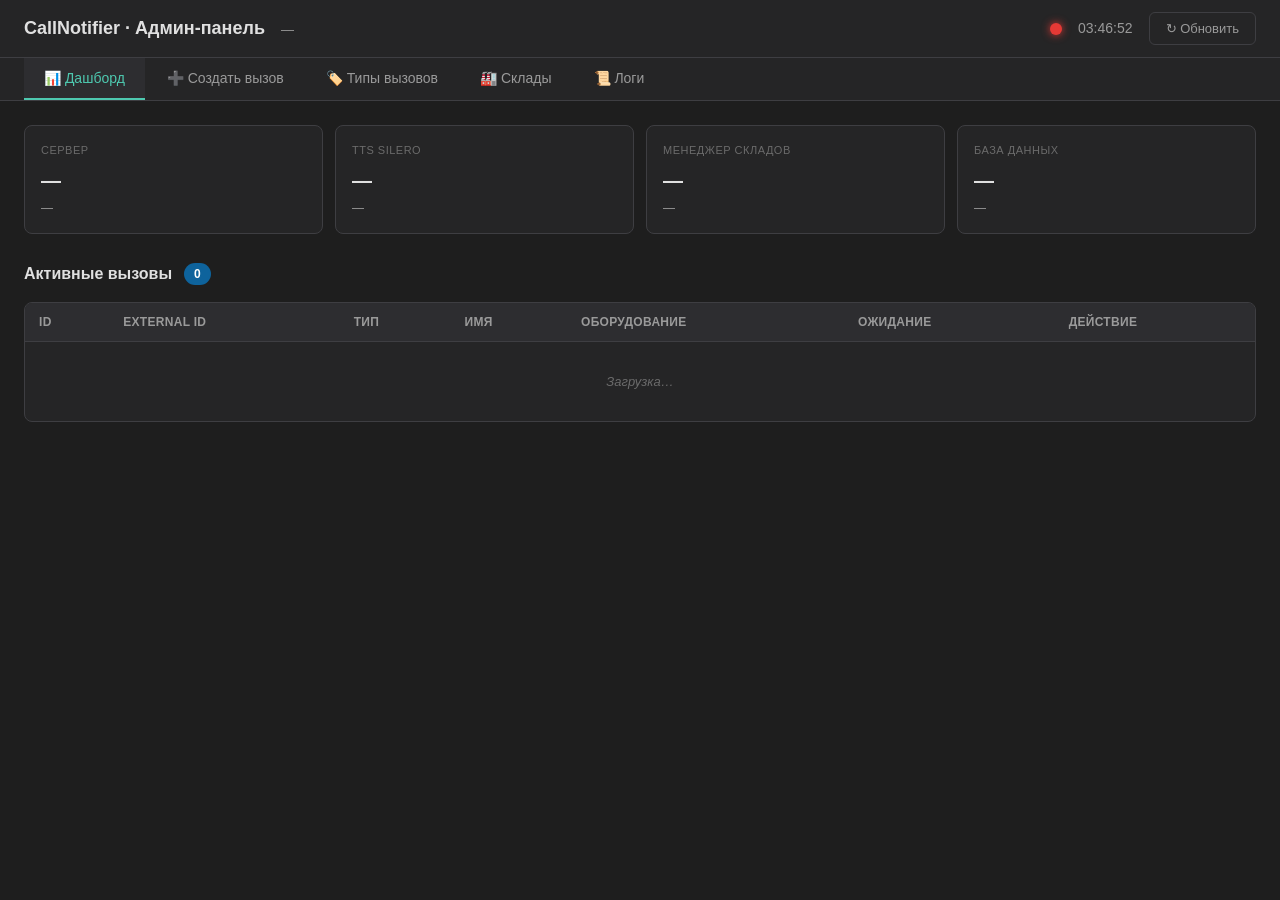
==== static/admin/admin.html @ b6844330 "Release v1.1.0: пер-клиентские напоминания, веб-админка, механизм версий" ====
<!DOCTYPE html>
<html lang="ru">
<head>
    <meta charset="UTF-8">
    <meta name="viewport" content="width=device-width, initial-scale=1.0">
    <title>CallNotifier — Админ-панель</title>
    <link rel="stylesheet" href="/static/admin/admin.css">
</head>
<body>

<!-- ===================== ХЕДЕР ===================== -->
<header class="header">
    <div class="header-left">
        <h1 class="header-title">CallNotifier · Админ-панель</h1>
        <span class="header-subtitle" id="header-host">—</span>
    </div>
    <div class="header-right">
        <span class="status-dot" id="conn-dot" title="Соединение с сервером"></span>
        <span class="header-time" id="header-time">--:--:--</span>
        <button class="btn btn-secondary" id="btn-refresh" title="Обновить текущий таб">↻ Обновить</button>
    </div>
</header>

<!-- ===================== ТАБЫ ===================== -->
<nav class="tabs" id="tabs">
    <button class="tab active" data-tab="dashboard">📊 Дашборд</button>
    <button class="tab" data-tab="create">➕ Создать вызов</button>
    <button class="tab" data-tab="types">🏷️ Типы вызовов</button>
    <button class="tab" data-tab="warehouses">🏭 Склады</button>
    <button class="tab" data-tab="logs">📜 Логи</button>
</nav>

<!-- ===================== КОНТЕНТ ===================== -->
<main class="content">

    <!-- ============ ТАБ 1: ДАШБОРД ============ -->
    <section class="tab-panel active" id="panel-dashboard">

        <div class="status-cards">
            <div class="status-card" id="card-server">
                <div class="status-card-title">Сервер</div>
                <div class="status-card-value" id="server-value">—</div>
                <div class="status-card-sub" id="server-sub">—</div>
            </div>
            <div class="status-card" id="card-tts">
                <div class="status-card-title">TTS Silero</div>
                <div class="status-card-value" id="tts-value">—</div>
                <div class="status-card-sub" id="tts-sub">—</div>
            </div>
            <div class="status-card" id="card-wh">
                <div class="status-card-title">Менеджер складов</div>
                <div class="status-card-value" id="wh-value">—</div>
                <div class="status-card-sub" id="wh-sub">—</div>
            </div>
            <div class="status-card" id="card-db">
                <div class="status-card-title">База данных</div>
                <div class="status-card-value" id="db-value">—</div>
                <div class="status-card-sub" id="db-sub">—</div>
            </div>
        </div>

        <h2 class="section-title">
            Активные вызовы
            <span class="badge" id="calls-count">0</span>
        </h2>

        <div class="table-wrap">
            <table class="data-table" id="calls-table">
                <thead>
                    <tr>
                        <th>ID</th>
                        <th>External ID</th>
                        <th>Тип</th>
                        <th>Имя</th>
                        <th>Оборудование</th>
                        <th>Ожидание</th>
                        <th>Действие</th>
                    </tr>
                </thead>
                <tbody id="calls-tbody">
                    <tr><td colspan="7" class="empty">Загрузка…</td></tr>
                </tbody>
            </table>
        </div>
    </section>

    <!-- ============ ТАБ 2: СОЗДАТЬ ВЫЗОВ ============ -->
    <section class="tab-panel" id="panel-create">
        <h2 class="section-title">Создание вызова вручную</h2>
        <p class="hint">Эмуляция поступления вызова от внешних систем (АСистем). Поля «Имя» и «Оборудование» сохраняются между созданиями — удобно для пакетной отправки однотипных вызовов.</p>

        <div class="form" id="create-form">
            <div class="form-row">
                <label for="cf-external-id">External ID</label>
                <input type="text" id="cf-external-id" placeholder="manual-<timestamp>">
                <button class="btn btn-secondary btn-small" id="btn-regen-id" type="button" title="Сгенерировать новый ID">↻</button>
            </div>

            <div class="form-row">
                <label for="cf-type">Тип вызова</label>
                <select id="cf-type"></select>
            </div>

            <div class="form-row">
                <label for="cf-name">Имя (ФИО)</label>
                <input type="text" id="cf-name" placeholder="Иванов И.И.">
            </div>

            <div class="form-row">
                <label for="cf-equipment">Оборудование / место</label>
                <input type="text" id="cf-equipment" placeholder="Станок №5">
            </div>

            <div class="form-row">
                <label for="cf-info">Дополнительная информация</label>
                <input type="text" id="cf-info" placeholder="Комментарий (необязательно)">
            </div>

            <div class="form-row">
                <label for="cf-forced">Автоматически закрыть через</label>
                <div class="inline-group">
                    <input type="number" id="cf-forced" min="0" step="1" value="0" style="width: 90px;">
                    <span class="hint-inline">секунд (0 = не закрывать)</span>
                </div>
            </div>

            <div class="form-actions">
                <button class="btn btn-primary" id="btn-create-submit" type="button">✅ Создать вызов</button>
                <div class="form-status" id="create-status"></div>
            </div>
        </div>
    </section>

    <!-- ============ ТАБ 3: ТИПЫ ============ -->
    <section class="tab-panel" id="panel-types">
        <h2 class="section-title">
            Типы вызовов
            <button class="btn btn-primary btn-small" id="btn-add-type" style="margin-left: auto;">➕ Добавить тип</button>
        </h2>

        <div class="table-wrap">
            <table class="data-table" id="types-table">
                <thead>
                    <tr>
                        <th>Ключ (type)</th>
                        <th>Описание</th>
                        <th>Life time, мин</th>
                        <th>Повтор, мин</th>
                        <th>Озвучивать</th>
                        <th>Активных</th>
                        <th>Действия</th>
                    </tr>
                </thead>
                <tbody id="types-tbody">
                    <tr><td colspan="7" class="empty">Загрузка…</td></tr>
                </tbody>
            </table>
        </div>
    </section>

    <!-- ============ ТАБ 4: СКЛАДЫ ============ -->
    <section class="tab-panel" id="panel-warehouses">
        <h2 class="section-title">
            Склады
            <button class="btn btn-secondary btn-small" id="btn-force-check" style="margin-left: auto;">⚡ Форсировать проверку</button>
        </h2>

        <div class="table-wrap">
            <table class="data-table" id="wh-table">
                <thead>
                    <tr>
                        <th>Ключ</th>
                        <th>Название</th>
                        <th>Текущее</th>
                        <th>Capacity</th>
                        <th>Orange</th>
                        <th>Red</th>
                        <th>Повтор, мин</th>
                        <th>Состояние</th>
                        <th>Последний алерт</th>
                        <th>Действие</th>
                    </tr>
                </thead>
                <tbody id="wh-tbody">
                    <tr><td colspan="9" class="empty">Загрузка…</td></tr>
                </tbody>
            </table>
        </div>
    </section>

    <!-- ============ ТАБ 5: ЛОГИ ============ -->
    <section class="tab-panel" id="panel-logs">
        <h2 class="section-title">
            Логи
            <div class="log-controls">
                <label class="switch">
                    <input type="checkbox" id="log-live">
                    <span>Живой поток (2 сек)</span>
                </label>
                <button class="btn btn-secondary btn-small" id="btn-log-refresh">↻ Обновить</button>
                <a class="btn btn-primary btn-small" id="btn-log-download" href="/admin/api/logs/download">⬇ Скачать лог</a>
            </div>
        </h2>

        <div class="log-info">
            <span id="log-path">—</span>
            <span id="log-last-update"></span>
        </div>

        <pre class="log-view" id="log-view">Загрузка…</pre>
    </section>

</main>

<!-- ===================== ТОСТЫ ===================== -->
<div class="toast-container" id="toast-container"></div>

<script src="/static/admin/admin.js"></script>
</body>
</html>
---- static/admin/admin.css ----
/* ============================================================================
   CallNotifier Admin — тёмная минималистичная тема
   ============================================================================ */

* { margin: 0; padding: 0; box-sizing: border-box; }

:root {
    --bg:          #1e1e1e;
    --bg-elev:     #252526;
    --bg-elev-2:   #2d2d30;
    --bg-hover:    #37373d;
    --border:      #3e3e42;
    --text:        #e0e0e0;
    --text-dim:    #9a9a9a;
    --text-faint:  #6b6b6b;
    --accent:      #4ec9b0;
    --accent-hov:  #5ed9c0;
    --primary:     #0e639c;
    --primary-hov: #1177bb;
    --green:       #4caf50;
    --orange:      #f57c00;
    --red:         #e53935;
    --shadow:      0 2px 8px rgba(0,0,0,0.4);
    --radius:      8px;
}

html, body {
    height: 100%;
}

body {
    font-family: -apple-system, BlinkMacSystemFont, 'Segoe UI', Roboto, 'Helvetica Neue', Arial, sans-serif;
    font-size: 14px;
    background: var(--bg);
    color: var(--text);
    line-height: 1.5;
    display: flex;
    flex-direction: column;
    min-height: 100vh;
}

/* ===================== ХЕДЕР ===================== */
.header {
    display: flex;
    justify-content: space-between;
    align-items: center;
    padding: 12px 24px;
    background: var(--bg-elev);
    border-bottom: 1px solid var(--border);
    box-shadow: var(--shadow);
    flex-shrink: 0;
}

.header-left { display: flex; align-items: baseline; gap: 16px; }
.header-title { font-size: 18px; font-weight: 600; color: var(--text); }
.header-subtitle { color: var(--text-dim); font-size: 13px; }

.header-right { display: flex; align-items: center; gap: 16px; }
.header-time { color: var(--text-dim); font-variant-numeric: tabular-nums; font-size: 14px; }

.status-dot {
    width: 12px; height: 12px; border-radius: 50%;
    background: var(--green);
    box-shadow: 0 0 8px var(--green);
    transition: all 0.3s;
}
.status-dot.disconnected {
    background: var(--red);
    box-shadow: 0 0 8px var(--red);
}

/* ===================== ТАБЫ ===================== */
.tabs {
    display: flex;
    gap: 2px;
    padding: 0 24px;
    background: var(--bg-elev);
    border-bottom: 1px solid var(--border);
    flex-shrink: 0;
    overflow-x: auto;
}

.tab {
    padding: 12px 20px;
    background: transparent;
    color: var(--text-dim);
    border: none;
    border-bottom: 2px solid transparent;
    cursor: pointer;
    font-size: 14px;
    font-family: inherit;
    transition: all 0.2s;
    white-space: nowrap;
}

.tab:hover { color: var(--text); background: var(--bg-hover); }

.tab.active {
    color: var(--accent);
    border-bottom-color: var(--accent);
    background: var(--bg-elev-2);
}

/* ===================== КОНТЕНТ ===================== */
.content {
    flex: 1;
    padding: 24px;
    overflow-y: auto;
}

.tab-panel { display: none; }
.tab-panel.active { display: block; animation: fadeIn 0.15s; }

@keyframes fadeIn {
    from { opacity: 0; transform: translateY(4px); }
    to   { opacity: 1; transform: translateY(0); }
}

.section-title {
    font-size: 16px;
    font-weight: 600;
    margin-bottom: 16px;
    display: flex;
    align-items: center;
    gap: 12px;
    color: var(--text);
}

.badge {
    background: var(--primary);
    color: white;
    font-size: 12px;
    font-weight: 600;
    padding: 2px 10px;
    border-radius: 12px;
}

.hint {
    color: var(--text-dim);
    font-size: 13px;
    margin-bottom: 20px;
    line-height: 1.6;
}

.hint-inline {
    color: var(--text-dim);
    font-size: 13px;
}

/* ===================== СТАТУС-КАРТОЧКИ ===================== */
.status-cards {
    display: grid;
    grid-template-columns: repeat(auto-fit, minmax(200px, 1fr));
    gap: 12px;
    margin-bottom: 28px;
}

.status-card {
    background: var(--bg-elev);
    border: 1px solid var(--border);
    border-radius: var(--radius);
    padding: 16px;
    transition: border-color 0.2s;
}

.status-card.ok      { border-left: 3px solid var(--green); }
.status-card.warn    { border-left: 3px solid var(--orange); }
.status-card.error   { border-left: 3px solid var(--red); }

.status-card-title {
    font-size: 11px;
    text-transform: uppercase;
    letter-spacing: 0.5px;
    color: var(--text-faint);
    margin-bottom: 6px;
}

.status-card-value {
    font-size: 20px;
    font-weight: 600;
    color: var(--text);
    margin-bottom: 4px;
}

.status-card-sub {
    font-size: 12px;
    color: var(--text-dim);
}

/* ===================== ТАБЛИЦЫ ===================== */
.table-wrap {
    background: var(--bg-elev);
    border: 1px solid var(--border);
    border-radius: var(--radius);
    overflow: hidden;
}

.data-table {
    width: 100%;
    border-collapse: collapse;
    font-size: 13px;
}

.data-table thead {
    background: var(--bg-elev-2);
}

.data-table th {
    text-align: left;
    padding: 10px 14px;
    font-weight: 600;
    color: var(--text-dim);
    font-size: 12px;
    text-transform: uppercase;
    letter-spacing: 0.3px;
    border-bottom: 1px solid var(--border);
    white-space: nowrap;
}

.data-table td {
    padding: 10px 14px;
    border-bottom: 1px solid var(--border);
    color: var(--text);
    vertical-align: middle;
}

.data-table tbody tr:last-child td { border-bottom: none; }
.data-table tbody tr:hover { background: var(--bg-hover); }

.data-table td.empty,
.data-table td .empty {
    text-align: center;
    color: var(--text-faint);
    padding: 30px 14px;
    font-style: italic;
}

/* Цветовые метки состояний в строках */
.row-green   td:first-child { border-left: 3px solid var(--green); }
.row-orange  td:first-child { border-left: 3px solid var(--orange); }
.row-red     td:first-child { border-left: 3px solid var(--red); }

/* ===================== КНОПКИ ===================== */
.btn {
    display: inline-flex;
    align-items: center;
    gap: 6px;
    padding: 8px 16px;
    border: 1px solid transparent;
    border-radius: 6px;
    background: var(--bg-elev-2);
    color: var(--text);
    font-size: 13px;
    font-family: inherit;
    font-weight: 500;
    cursor: pointer;
    transition: all 0.15s;
    text-decoration: none;
    white-space: nowrap;
}

.btn:hover { background: var(--bg-hover); }

.btn:disabled {
    opacity: 0.5;
    cursor: not-allowed;
}

.btn-primary {
    background: var(--primary);
    color: white;
}
.btn-primary:hover { background: var(--primary-hov); }

.btn-secondary {
    background: transparent;
    border-color: var(--border);
    color: var(--text-dim);
}
.btn-secondary:hover {
    background: var(--bg-elev-2);
    color: var(--text);
}

.btn-danger {
    background: transparent;
    border-color: var(--red);
    color: var(--red);
}
.btn-danger:hover {
    background: var(--red);
    color: white;
}

.btn-small { padding: 5px 10px; font-size: 12px; }
.btn-mini  { padding: 3px 8px;  font-size: 11px; }

/* ===================== ФОРМА ===================== */
.form {
    background: var(--bg-elev);
    border: 1px solid var(--border);
    border-radius: var(--radius);
    padding: 24px;
    max-width: 640px;
}

.form-row {
    display: grid;
    grid-template-columns: 220px 1fr;
    gap: 16px;
    align-items: center;
    margin-bottom: 14px;
}

.form-row label {
    color: var(--text-dim);
    font-size: 13px;
}

.form-row input[type="text"],
.form-row input[type="number"],
.form-row select {
    padding: 8px 12px;
    background: var(--bg-elev-2);
    border: 1px solid var(--border);
    border-radius: 6px;
    color: var(--text);
    font-family: inherit;
    font-size: 13px;
    transition: border-color 0.15s;
    width: 100%;
}

.form-row input:focus,
.form-row select:focus {
    outline: none;
    border-color: var(--accent);
}

.inline-group {
    display: flex;
    align-items: center;
    gap: 10px;
}

.form-actions {
    display: flex;
    align-items: center;
    gap: 16px;
    margin-top: 24px;
    padding-top: 20px;
    border-top: 1px solid var(--border);
}

.form-status {
    font-size: 13px;
    color: var(--text-dim);
}

.form-status.success { color: var(--green); font-weight: 500; }
.form-status.error   { color: var(--red);   font-weight: 500; }

/* ===================== ЛОГИ ===================== */
.log-controls {
    margin-left: auto;
    display: flex;
    align-items: center;
    gap: 12px;
}

.switch {
    display: inline-flex;
    align-items: center;
    gap: 6px;
    cursor: pointer;
    color: var(--text-dim);
    font-size: 13px;
    font-weight: normal;
    text-transform: none;
    letter-spacing: 0;
}

.switch input { cursor: pointer; }

.log-info {
    display: flex;
    justify-content: space-between;
    color: var(--text-faint);
    font-size: 12px;
    margin-bottom: 8px;
    font-family: 'Consolas', 'Monaco', monospace;
}

.log-view {
    background: #0d0d0d;
    border: 1px solid var(--border);
    border-radius: var(--radius);
    padding: 16px;
    font-family: 'Consolas', 'Monaco', 'Courier New', monospace;
    font-size: 12px;
    line-height: 1.5;
    color: #d4d4d4;
    white-space: pre-wrap;
    word-break: break-all;
    max-height: calc(100vh - 300px);
    min-height: 300px;
    overflow-y: auto;
}

/* ===================== ТОСТЫ ===================== */
.toast-container {
    position: fixed;
    top: 20px;
    right: 20px;
    display: flex;
    flex-direction: column;
    gap: 10px;
    z-index: 1000;
    pointer-events: none;
}

.toast {
    background: var(--bg-elev-2);
    border-left: 4px solid var(--accent);
    border-radius: 6px;
    padding: 12px 18px;
    box-shadow: 0 4px 16px rgba(0,0,0,0.5);
    min-width: 260px;
    max-width: 400px;
    animation: slideIn 0.25s;
    pointer-events: auto;
    font-size: 13px;
}

.toast.success { border-left-color: var(--green); }
.toast.error   { border-left-color: var(--red); }
.toast.warning { border-left-color: var(--orange); }

.toast-title {
    font-weight: 600;
    margin-bottom: 4px;
}

.toast-body {
    color: var(--text-dim);
    font-size: 12px;
}

@keyframes slideIn {
    from { opacity: 0; transform: translateX(30px); }
    to   { opacity: 1; transform: translateX(0); }
}

/* ===================== СКРОЛЛБАР ===================== */
::-webkit-scrollbar { width: 10px; height: 10px; }
::-webkit-scrollbar-track { background: var(--bg); }
::-webkit-scrollbar-thumb {
    background: var(--bg-elev-2);
    border-radius: 5px;
}
::-webkit-scrollbar-thumb:hover { background: var(--bg-hover); }

/* ===================== АДАПТИВ ===================== */
@media (max-width: 900px) {
    .form-row {
        grid-template-columns: 1fr;
        gap: 6px;
    }
    .section-title {
        flex-wrap: wrap;
    }
    .log-controls {
        margin-left: 0;
        flex-wrap: wrap;
    }
}
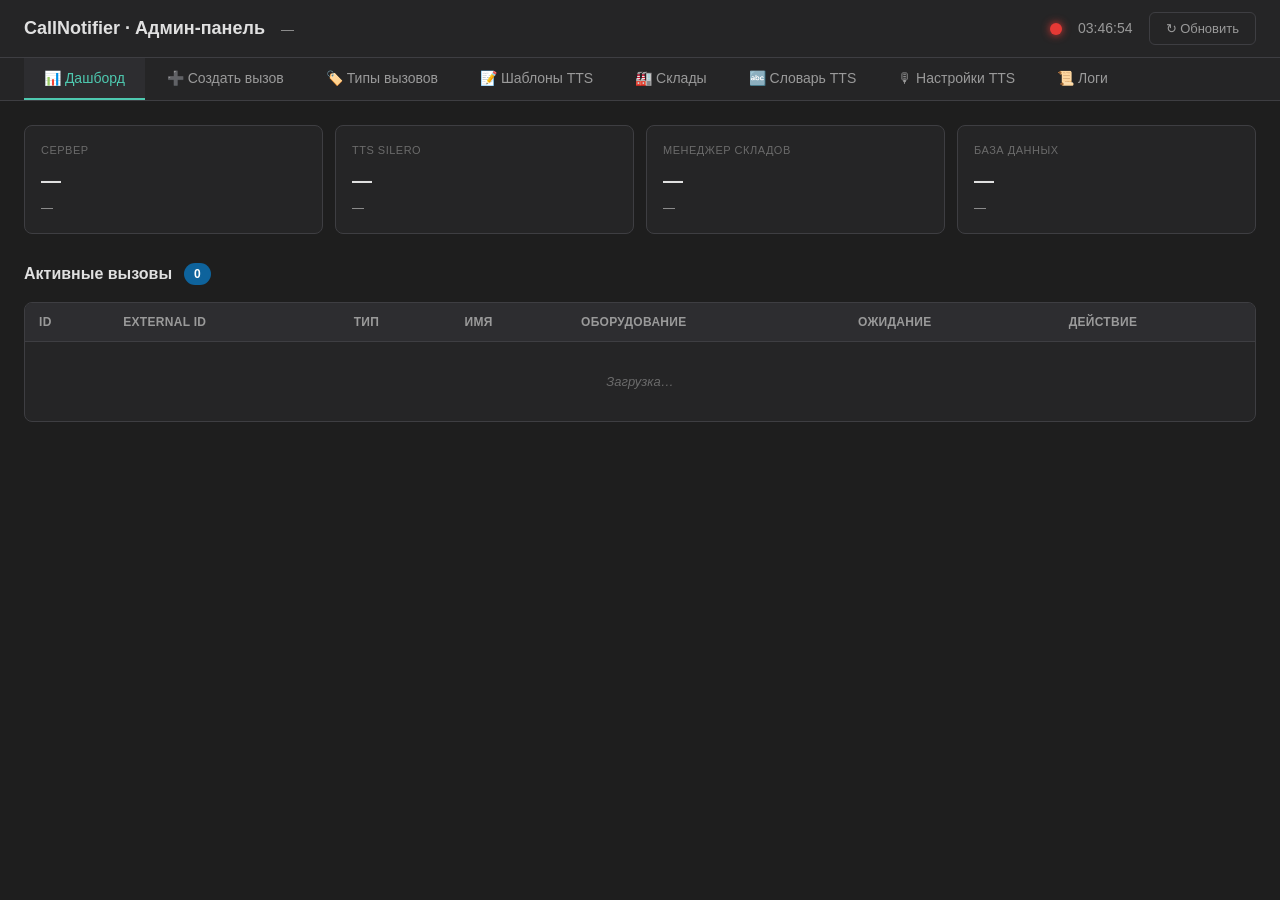
==== commit 3c95c67f: "Release v1.2.0: словарь произношений, шаблоны TTS, выбор голоса Silero" ====
--- a/static/admin/admin.html
+++ b/static/admin/admin.html
@@ -26,7 +26,10 @@
     <button class="tab active" data-tab="dashboard">📊 Дашборд</button>
     <button class="tab" data-tab="create">➕ Создать вызов</button>
     <button class="tab" data-tab="types">🏷️ Типы вызовов</button>
+    <button class="tab" data-tab="templates">📝 Шаблоны TTS</button>
     <button class="tab" data-tab="warehouses">🏭 Склады</button>
+    <button class="tab" data-tab="pronunciation">🔤 Словарь TTS</button>
+    <button class="tab" data-tab="tts">🎙 Настройки TTS</button>
     <button class="tab" data-tab="logs">📜 Логи</button>
 </nav>
 
@@ -188,7 +191,128 @@
         </div>
     </section>
 
-    <!-- ============ ТАБ 5: ЛОГИ ============ -->
+    <!-- ============ ТАБ 4: ШАБЛОНЫ TTS ============ -->
+    <section class="tab-panel" id="panel-templates">
+        <h2 class="section-title">Шаблоны TTS</h2>
+
+        <p class="hint">
+            Настройте текст озвучки для каждого типа вызова.<br>
+            <strong>Пустое поле</strong> = использовать стандартный шаблон.<br>
+            <strong>Плейсхолдеры:</strong> кликните по кнопке ниже, чтобы вставить в активное поле.
+        </p>
+
+        <div class="form" style="max-width: 900px;">
+            <div class="form-row">
+                <label for="tpl-type">Тип вызова</label>
+                <select id="tpl-type"></select>
+            </div>
+
+            <div class="form-row" style="grid-template-columns: 220px 1fr;">
+                <label for="tpl-new">Новый вызов</label>
+                <textarea id="tpl-new" rows="3" style="width: 100%; padding: 8px 12px; background: var(--bg-elev-2); border: 1px solid var(--border); border-radius: 6px; color: var(--text); font-family: inherit; font-size: 13px;"></textarea>
+            </div>
+
+            <div class="form-row" style="grid-template-columns: 220px 1fr;">
+                <label for="tpl-reminder">Напоминание</label>
+                <textarea id="tpl-reminder" rows="3" style="width: 100%; padding: 8px 12px; background: var(--bg-elev-2); border: 1px solid var(--border); border-radius: 6px; color: var(--text); font-family: inherit; font-size: 13px;"></textarea>
+            </div>
+
+            <div class="form-row" style="grid-template-columns: 220px 1fr;">
+                <label>Плейсхолдеры</label>
+                <div class="inline-group" style="flex-wrap: wrap;">
+                    <button class="btn btn-secondary btn-small" data-ph="{name}" type="button">{name}</button>
+                    <button class="btn btn-secondary btn-small" data-ph="{equipment}" type="button">{equipment}</button>
+                    <button class="btn btn-secondary btn-small" data-ph="{info}" type="button">{info}</button>
+                    <button class="btn btn-secondary btn-small" data-ph="{info_part}" type="button">{info_part}</button>
+                    <button class="btn btn-secondary btn-small" data-ph="{type}" type="button">{type}</button>
+                    <button class="btn btn-secondary btn-small" data-ph="{type_desc}" type="button">{type_desc}</button>
+                </div>
+            </div>
+
+            <div class="form-row" style="grid-template-columns: 220px 1fr;">
+                <label>Превью (с тестовыми данными)</label>
+                <div style="display: flex; flex-direction: column; gap: 6px;">
+                    <div style="padding: 8px 12px; background: var(--bg-elev-2); border-radius: 6px; font-size: 13px;">
+                        <div style="color: var(--text-dim); font-size: 11px; margin-bottom: 4px;">НОВЫЙ ВЫЗОВ:</div>
+                        <div id="tpl-preview-new" style="color: var(--accent);">—</div>
+                    </div>
+                    <div style="padding: 8px 12px; background: var(--bg-elev-2); border-radius: 6px; font-size: 13px;">
+                        <div style="color: var(--text-dim); font-size: 11px; margin-bottom: 4px;">НАПОМИНАНИЕ:</div>
+                        <div id="tpl-preview-reminder" style="color: var(--accent);">—</div>
+                    </div>
+                </div>
+            </div>
+
+            <div class="form-actions">
+                <button class="btn btn-primary" id="btn-save-tpl" type="button">💾 Сохранить</button>
+                <button class="btn btn-secondary" id="btn-reset-tpl" type="button">↺ Сбросить к дефолтному</button>
+                <div class="form-status" id="tpl-status"></div>
+            </div>
+        </div>
+    </section>
+
+    <!-- ============ ТАБ 5: СЛОВАРЬ ПРОИЗНОШЕНИЙ ============ -->
+    <section class="tab-panel" id="panel-pronunciation">
+        <h2 class="section-title">
+            Словарь произношений и ударений
+            <button class="btn btn-primary btn-small" id="btn-add-pron" style="margin-left: auto;">➕ Добавить запись</button>
+        </h2>
+
+        <p class="hint">
+            <strong>Замена</strong> — принудительная подмена текста для TTS (например, латиница → кириллица: <code>Bobst → Бобст</code>).<br>
+            <strong>Ударение</strong> — расстановка ударения через <code>+</code> перед ударной гласной (например, <code>иванов → ива+нов</code>).<br>
+            Поиск слов выполняется без учёта регистра. Изменения применяются мгновенно.
+        </p>
+
+        <div class="table-wrap">
+            <table class="data-table" id="pron-table">
+                <thead>
+                    <tr>
+                        <th>Что ищем (source)</th>
+                        <th>Чем заменяем (replacement)</th>
+                        <th>Тип</th>
+                        <th>Действия</th>
+                    </tr>
+                </thead>
+                <tbody id="pron-tbody">
+                    <tr><td colspan="4" class="empty">Загрузка…</td></tr>
+                </tbody>
+            </table>
+        </div>
+    </section>
+
+    <!-- ============ ТАБ 7: НАСТРОЙКИ TTS ============ -->
+    <section class="tab-panel" id="panel-tts">
+        <h2 class="section-title">Настройки TTS</h2>
+
+        <p class="hint">
+            Голос синтеза речи. При смене голоса старые WAV-файлы в кэше останутся прежними,
+            новые вызовы будут озвучены новым голосом.<br>
+            Чтобы обновить <strong>все</strong> файлы — очистите кэш TTS.
+        </p>
+
+        <div class="form" style="max-width: 640px;">
+            <div class="form-row">
+                <label for="tts-speaker">Голос</label>
+                <select id="tts-speaker"></select>
+            </div>
+
+            <div class="form-row">
+                <label>Текущий голос</label>
+                <div>
+                    <code id="tts-current" style="color: var(--accent);">—</code>
+                </div>
+            </div>
+
+            <div class="form-actions">
+                <button class="btn btn-primary" id="btn-save-speaker" type="button">💾 Применить голос</button>
+                <button class="btn btn-danger" id="btn-clear-tts-cache" type="button">🗑 Очистить кэш TTS</button>
+                <div class="form-status" id="tts-status"></div>
+            </div>
+        </div>
+    </section>
+
+    <!-- ============ ТАБ 6: ЛОГИ ============ -->
     <section class="tab-panel" id="panel-logs">
         <h2 class="section-title">
             Логи
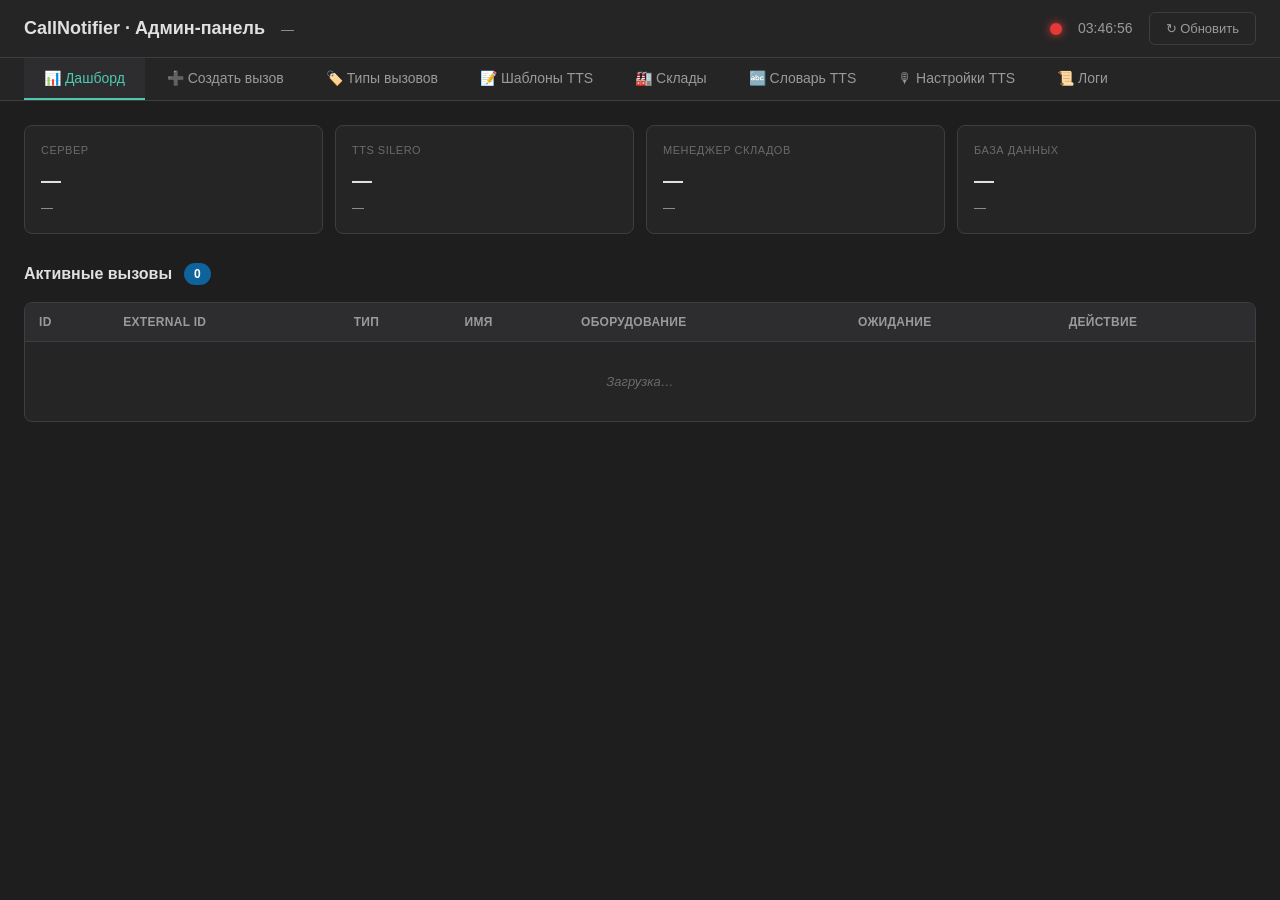
==== commit b4b6f758: "release: v1.5.0 — стабильное имя .exe, graceful audio, автозакрытие вызовов" ====
--- a/static/admin/admin.html
+++ b/static/admin/admin.html
@@ -114,10 +114,15 @@
                 <input type="text" id="cf-equipment" placeholder="Станок №5">
             </div>
 
-            <div class="form-row">
-                <label for="cf-info">Дополнительная информация</label>
-                <input type="text" id="cf-info" placeholder="Комментарий (необязательно)">
-            </div>
+			<div class="form-row" style="grid-template-columns: 220px 1fr; align-items: start;">
+				<label for="cf-info" style="padding-top: 8px;">Дополнительная информация</label>
+				<textarea id="cf-info" rows="4"
+					placeholder="Комментарий (необязательно). Можно несколько строк."
+					style="width: 100%; padding: 8px 12px; background: var(--bg-elev-2);
+						border: 1px solid var(--border); border-radius: 6px;
+						color: var(--text); font-family: inherit; font-size: 13px;
+						resize: vertical;"></textarea>
+			</div>
 
             <div class="form-row">
                 <label for="cf-forced">Автоматически закрыть через</label>
